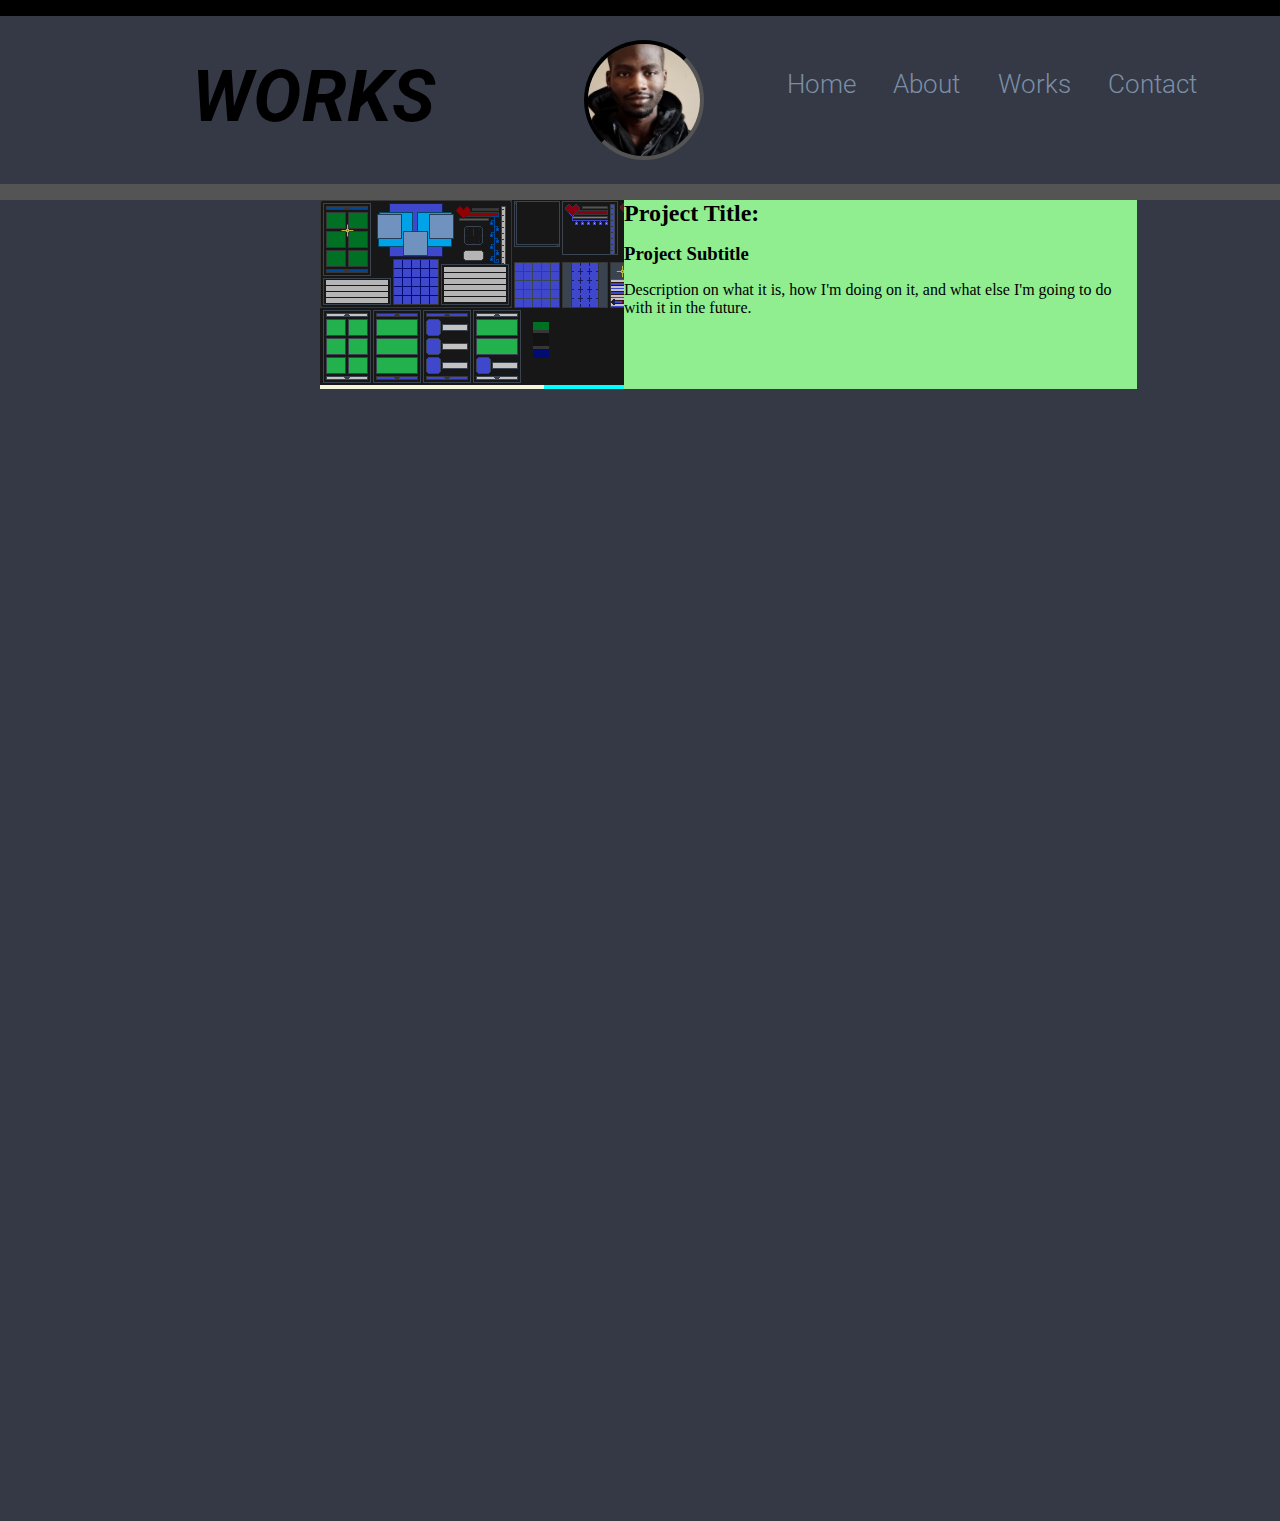
==== projects.html @ f478396b "Add files via upload" ====
<!DOCTYPE html>
<html lang="en">
  <head>
    <meta charset="UTF-8" />
    <meta http-equiv="X-UA-Compatible" content="IE=edge" />
    <meta name="viewport" content="width=device-width, initial-scale=1.0" />
    <link rel="stylesheet" href="css/styles3.css" />
    <title>Ryan Cooper's Portfolio</title>
  </head>
  <header>
    <div class="currentPage">
      <p>WORKS</p>
    </div>
    <div class="me_icon">
      <div class="circle">
        <img class="meAVI" src="/images/professionalMe.jpg" alt="" />
      </div>
    </div>
    <nav>
      <a href="index.html">Home</a>
      <a href="about.html">About</a>
      <a href="projects.html">Works</a>
      <a href="contact.html">Contact</a>
    </nav>
  </header>
  <body>
    <div class="wrapper">
      <div class="project">
        <div class="project-image">
          <img src="images/null_2022_concept.png" alt="" />
        </div>
        <div class="project-text">
          <h2>Project Title:</h2>
          <h3>Project Subtitle</h3>
          <p>
            Description on what it is, how I'm doing on it, and what else I'm
            going to do with it in the future.
          </p>
        </div>
      </div>
      <div class="backgroundBody">
        <div class="centerPage"></div>
      </div>
    </div>
  </body>
  <footer></footer>
</html>
---- css/styles3.css ----
* {
    margin: 0;
    padding: 0;
    box-sizing: border-box;
  }
  html,
  body{
    height: 130%;
    /*height: 1214px;*/
    background-color: #343945;
  }
  h1,
  h2,
  h3,
  h4,
  h5,
  h6,
  p {
    margin-bottom: 16px;
  }
  
  @font-face {
    font-family: roboL;
    src: url(/css/Roboto/Roboto-Light.ttf);
  }
  @font-face {
    font-family: roboB;
    src: url(/css/Roboto/Roboto-Bold.ttf);
  }
  @font-face {
    font-family: roboBI;
    src: url(/css/Roboto/Roboto-BoldItalic.ttf);
  }
  
  @font-face {
    font-family: loraI;
    src: url(/css/Lora/Lora-Italic.ttf);
  }
  @font-face {
    font-family: loraB;
    src: url(/css/Lora/Lora-Bold.ttf);
  }
  @font-face {
    font-family: loraBI;
    src: url(/css/Lora/Lora-SemiBoldItalic.ttf);
  }
  @font-face {
    font-family: loraR;
    src: url(/css/Lora/Lora-Regular.ttf);
  }
  @font-face {
    font-family: loraM;
    src: url(/css/Lora/Lora-Medium.ttf);
  }
  
  @font-face {
    font-family: mac;
    src: url(/css/Marshmallow/Marshmallows\ and\ Chocolate\ -\ TTF.ttf);
  }

  header {
    border-top: 16px inset black;
    border-bottom: 16px inset black;
    height: 200px;
    background-color: #343945;
    display: flex;
  }

  .currentPage {
    min-height: 5px;
    position: absolute;
    margin-top: 3%;
    /* margin-top: 3.5%; */
    margin-left: 15%;
    /* background-color: crimson; */
  }
  
  .currentPage p {
    font-size: 72px;
    /* font-size: 52px; */
    font-family: roboBI;
  }
  
  .meAVI {
    border-radius: 50%;
    border: 4px inset black;
    /* display: flex; */
    margin-left: 0 auto;
    margin-right: 0 auto;
  }
  
  .me_icon {
    margin: 0 auto;
    background-position: center;
    width: 200px;
    min-height: 200px;
  }
  
  .me_icon .circle {
    width: 300px;
    height: 300px;
  }
  
  .me_icon .circle img {
    height: 40%;
    margin: 0 auto;
    margin-left: 14.5%;
    margin-top: 8%;
    position: relative;
  }

  nav {
    height: 0;
    width: 35%;
    display: flex;
    justify-content: space-around;
    align-items: center;
    margin-top: 5.3%;
    margin-left: 60%;
    position: absolute;
  }
  
  nav a {
    color: #7c8ea6;
    text-decoration: none;
    font-size: 26px;
    font-family: roboL;
  }

  .project {
    width: 817px;
    background-color: aqua;
    min-height: 100px;
    display: flex;
    justify-content: space-between;
    margin: 0 auto;
  }

  .project .project-image {
    width: 224px;
    min-height: 50px;
    background-color: beige;
  }

  .project .project-text {
    width: 513px;
    min-height: 50px;
    background-color: lightgreen;
    /* margin-left: 80px; */
  }

  .owner-pic {
    background-position: center;
    background-repeat: no-repeat;
    background-size: cover;
  }

  .wrapper {
    margin-top: 0%;
    display: inline-flex;
    margin: 0 auto;
    margin-left: 25%;
    position: relative;
  }
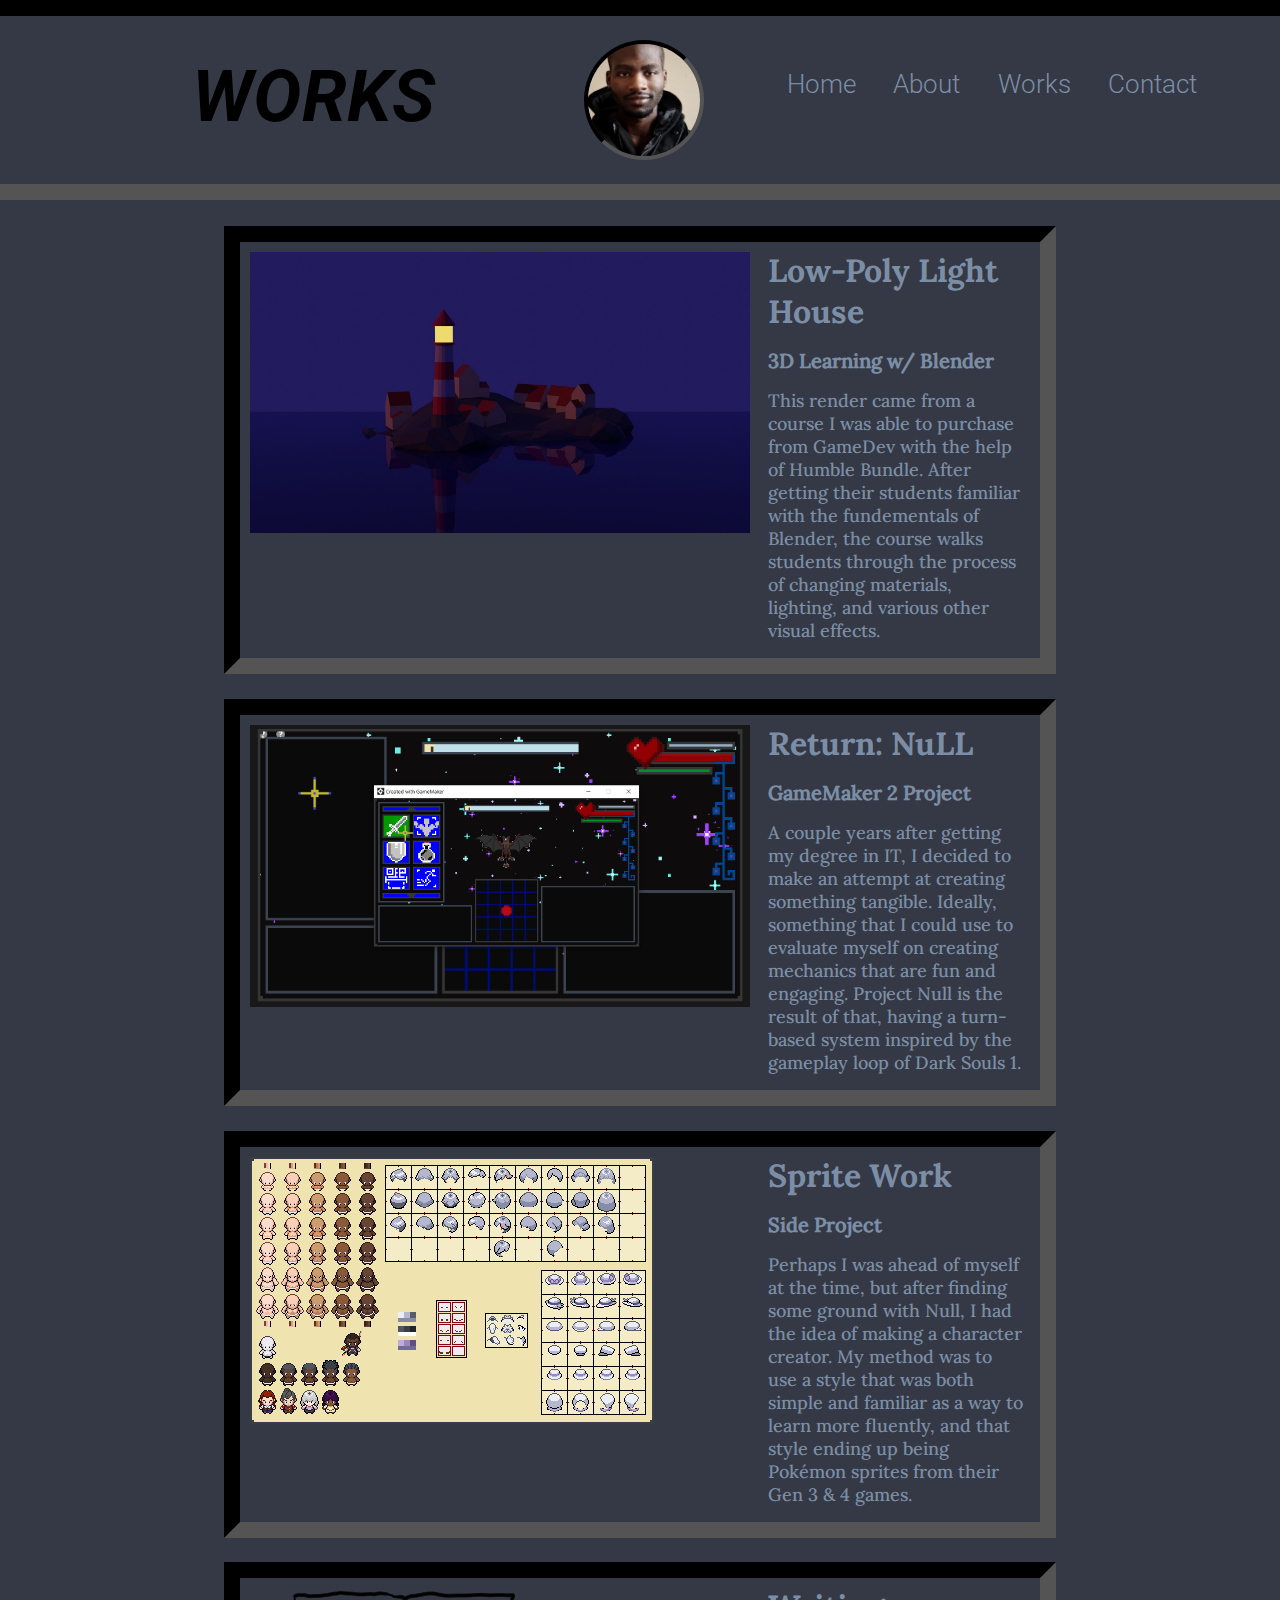
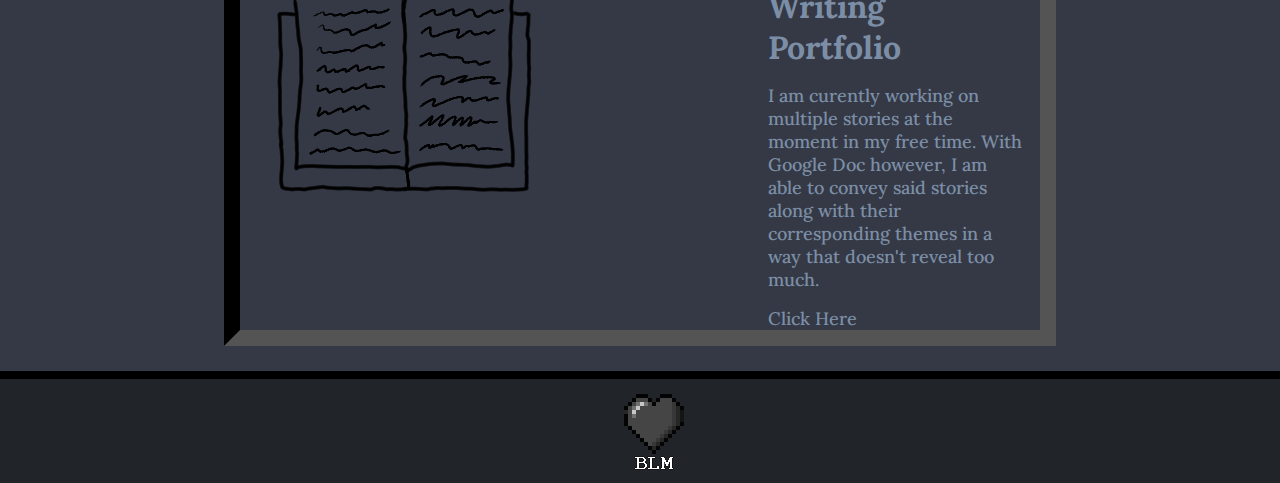
==== commit 7fe3e934: "Add files via upload" ====
--- a/projects.html
+++ b/projects.html
@@ -27,15 +27,73 @@
     <div class="wrapper">
       <div class="project">
         <div class="project-image">
-          <img src="images/null_2022_concept.png" alt="" />
+          <img src="images/blender1.jpg" alt="" />
         </div>
         <div class="project-text">
-          <h2>Project Title:</h2>
-          <h3>Project Subtitle</h3>
+          <h2>Low-Poly Light House</h2>
+          <h3>3D Learning w/ Blender</h3>
           <p>
-            Description on what it is, how I'm doing on it, and what else I'm
-            going to do with it in the future.
+            This render came from a course I was able to purchase from GameDev
+            with the help of Humble Bundle. After getting their students
+            familiar with the fundementals of Blender, the course walks students
+            through the process of changing materials, lighting, and various
+            other visual effects.
           </p>
+        </div>
+      </div>
+      <div class="project">
+        <div class="project-image">
+          <img src="images/nullcon2.PNG" alt="" />
+        </div>
+        <div class="project-text">
+          <h2>Return: NuLL</h2>
+          <h3>GameMaker 2 Project</h3>
+          <p>
+            A couple years after getting my degree in IT, I decided to make an
+            attempt at creating something tangible. Ideally, something that I
+            could use to evaluate myself on creating mechanics that are fun and
+            engaging. Project Null is the result of that, having a turn-based
+            system inspired by the gameplay loop of Dark Souls 1.
+          </p>
+        </div>
+      </div>
+      <div class="project">
+        <div class="project-image">
+          <img
+            class="picFix"
+            src="images/Return Null-AllCharacterCreationSpriteAssets2.png"
+            alt=""
+          />
+        </div>
+        <div class="project-text">
+          <h2>Sprite Work</h2>
+          <h3>Side Project</h3>
+          <p>
+            Perhaps I was ahead of myself at the time, but after finding some
+            ground with Null, I had the idea of making a character creator. My
+            method was to use a style that was both simple and familiar as a way
+            to learn more fluently, and that style ending up being Pokémon
+            sprites from their Gen 3 & 4 games.
+          </p>
+        </div>
+      </div>
+      <div class="project">
+        <div class="project-image">
+          <img class="picFix" src="images/bookwritter.png" alt="" />
+        </div>
+        <div class="project-text">
+          <h2>Writing Portfolio</h2>
+          <h3></h3>
+          <p>
+            I am curently working on multiple stories at the moment in my free
+            time. With Google Doc however, I am able to convey said stories
+            along with their corresponding themes in a way that doesn't reveal
+            too much.
+          </p>
+          <a
+            href="https://docs.google.com/document/d/17C4MLXAwp3VlCR1RhsA4FrHvyj4al-JyW1dfoDM5O5E/edit?usp=sharing"
+            >Click Here</a
+          >
         </div>
       </div>
       <div class="backgroundBody">
@@ -43,5 +101,10 @@
       </div>
     </div>
   </body>
-  <footer></footer>
+  <footer>
+    <div class="BLM">
+        <a href="adobexd.html">
+      <img src="/images/blackHEART_export.png" alt="Black Lives Matter" />
+    </div>
+  </footer>
 </html>
--- a/css/styles3.css
+++ b/css/styles3.css
@@ -5,7 +5,7 @@
   }
   html,
   body{
-    height: 130%;
+    height: 150%;
     /*height: 1214px;*/
     background-color: #343945;
   }
@@ -57,7 +57,7 @@
     font-family: mac;
     src: url(/css/Marshmallow/Marshmallows\ and\ Chocolate\ -\ TTF.ttf);
   }
-
+  
   header {
     border-top: 16px inset black;
     border-bottom: 16px inset black;
@@ -127,26 +127,76 @@
     font-family: roboL;
   }
 
+  .wrapper {
+    color: #7c8ea6;
+    width: 65%;
+    margin: 0 auto;
+    margin-left: 17.5%;
+    margin-top: 2%;
+    position: relative;
+    /*
+    background-color: blue;
+    */
+  }
+
   .project {
-    width: 817px;
+    width: 100%;
+    /*
     background-color: aqua;
+    */
     min-height: 100px;
     display: flex;
     justify-content: space-between;
     margin: 0 auto;
+    margin-bottom: 3%;
+    border-top: 16px inset black;
+    border-bottom: 16px inset black;
+    border-left: 16px inset black;
+    border-right: 16px inset black;
+
+
   }
 
   .project .project-image {
-    width: 224px;
+    height: 100%;
+    margin-bottom: 2%;
+    margin-right: 1%;
+    min-height: 100%;
+    min-width: 65%;
+    /*
+    background-color: beige;
+*/
+  }
+
+  .project .project-text {
+    margin-top: 1%;
+    margin-right: 2%;
     min-height: 50px;
-    background-color: beige;
-  }
-
-  .project .project-text {
-    width: 513px;
-    min-height: 50px;
+    /*
     background-color: lightgreen;
     /* margin-left: 80px; */
+  }
+
+  .project .project-text h2 {
+    font-size: 32px;
+    font-family: LoraB;
+  }
+  
+  .project .project-text h3 {
+    font-size: 20px;
+    font-family: LoraM;
+  }
+
+  .project .project-text p {
+    font-size: 18px;
+    font-family: LoraM;
+  }
+
+  .project .project-text a {
+    text-decoration: none;
+    color: #7c8ea6;
+    font-size: 18px;
+    font-family: LoraM;
   }
 
   .owner-pic {
@@ -155,11 +205,35 @@
     background-size: cover;
   }
 
-  .wrapper {
-    margin-top: 0%;
-    display: inline-flex;
-    margin: 0 auto;
-    margin-left: 25%;
-    position: relative;
-  }
-
+  .picFIX {
+    display: block;
+    margin-left: auto;
+    margin-right: auto;
+    /* width: 50%; */
+    }
+
+  .project-image img {
+    height: 100%;
+    max-width: 100%;
+    margin: 0 auto;
+    margin-left: 0 auto;
+    margin-right: 0 auto;
+    position: center;
+    padding: 10px;
+  }
+
+  .BLM {
+    border-top: 8px inset black;
+    height: 15%;
+    background-color: #212429;
+    height: 100%;
+    margin: 0 auto;
+    margin-bottom: -25%;
+  }
+  
+  .BLM img {
+    margin-top: 1%;
+    margin-bottom: 0.5%;
+    margin-left: 48.5%;
+  }
+
